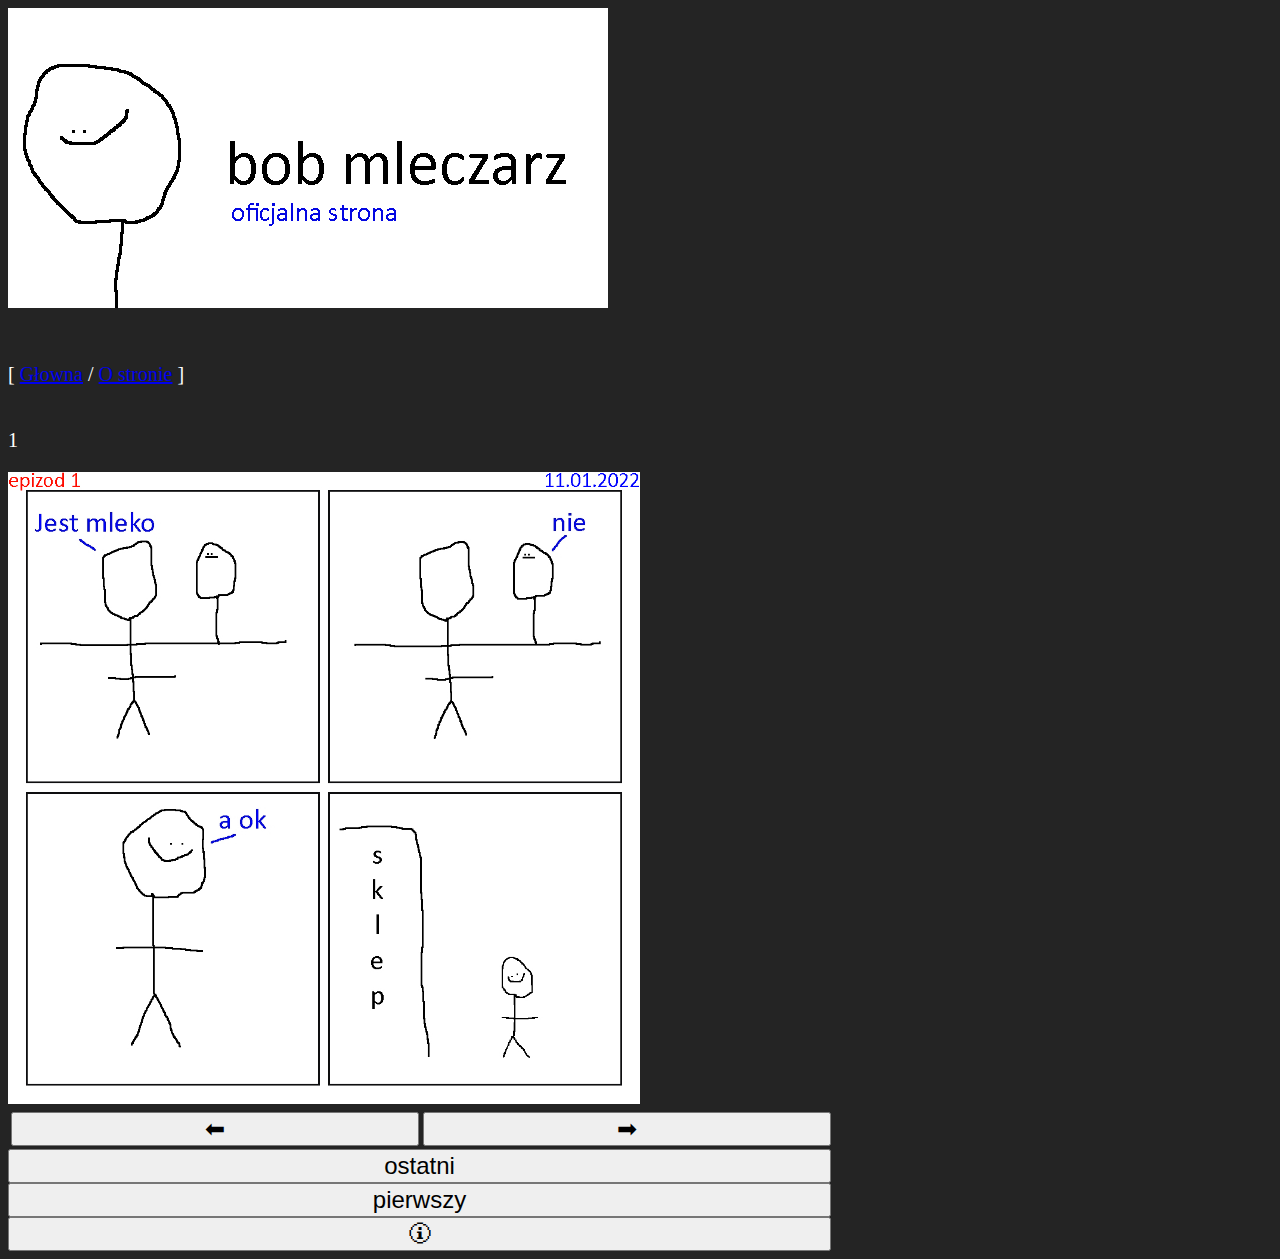
==== index.html @ e63894e4 "fixed buttons, layout, added about page" ====
<!DOCTYPE html>
<html lang="pl">
<head>
    <meta charset="UTF-8">
    <meta name="viewport" content="width=device-width, initial-scale=1.0">
    <title>Bob mleczarz</title>
    <link rel="icon" href="./icon.ico">
    <link rel="stylesheet" href="./kolorki.css">
</head>
<body>
    <img src="./baner.png" id="baner" class="baner">
    <br>
    <a>[</a>
    <a href="./index.html">Głowna</a>
    <a>/</a>
    <a href="./about.html">O stronie</a>
    <a>]</a>
    <br>
    <br>
    <p id="numerObrazu" class="center">1</p>
    <img src="./obrazki/epizod1.jpg" id="obraz" class="reader">
    <table>  
        <tr>
            <td><input type="button" onclick="poprzedniObraz()" value="⬅" class="navbuttons"></td>
            <td><input type="button" onclick="nastepnyObraz()" value="➡" class="navbuttons"></td>
        </tr>
    </table>
    <input type="button" onclick="ostatniObraz()" value="ostatni" class="mainbuttons">
    <input type="button" onclick="pierwszyObraz()" value="pierwszy" class="mainbuttons">
    <input type="button" onclick="instrukcja()" value="🛈" class="mainbuttons">
</body>
</html>
<script src="mleko.js"></script>
---- kolorki.css ----
body {
    font-size: 125%;
    background-color: rgb(36, 36, 36);
    color: white;
}

.baner {
    background-color: rgb(110, 110, 110);
    margin:auto;
    margin-bottom: 50px;
}

.button {
    background-color: rgb(70, 70, 70); 
    color: white; 
    border: 2px solid white;
    padding: 4px 8px;
    text-align: center;
    text-decoration: none;
    font-size: 16px;
    margin: 5px;
    cursor: pointer;
    border-radius: 5px;
    transition-duration: 0.4s;
    font-family: monospace;
}

.button:focus{background-color:rgb(35, 24, 131);}

.button:hover {
    background-color: white;
    color: black;
}

.reader {
    margin-left: auto;
    margin-right: auto;
    max-width: 50%;
    text-align: center;
  }

.mainbuttons {
    display: block;
    width: 823px;
    font-size: larger;
}

.navbuttons {
    display: block;
    width: 408px;
    font-size: larger;
}
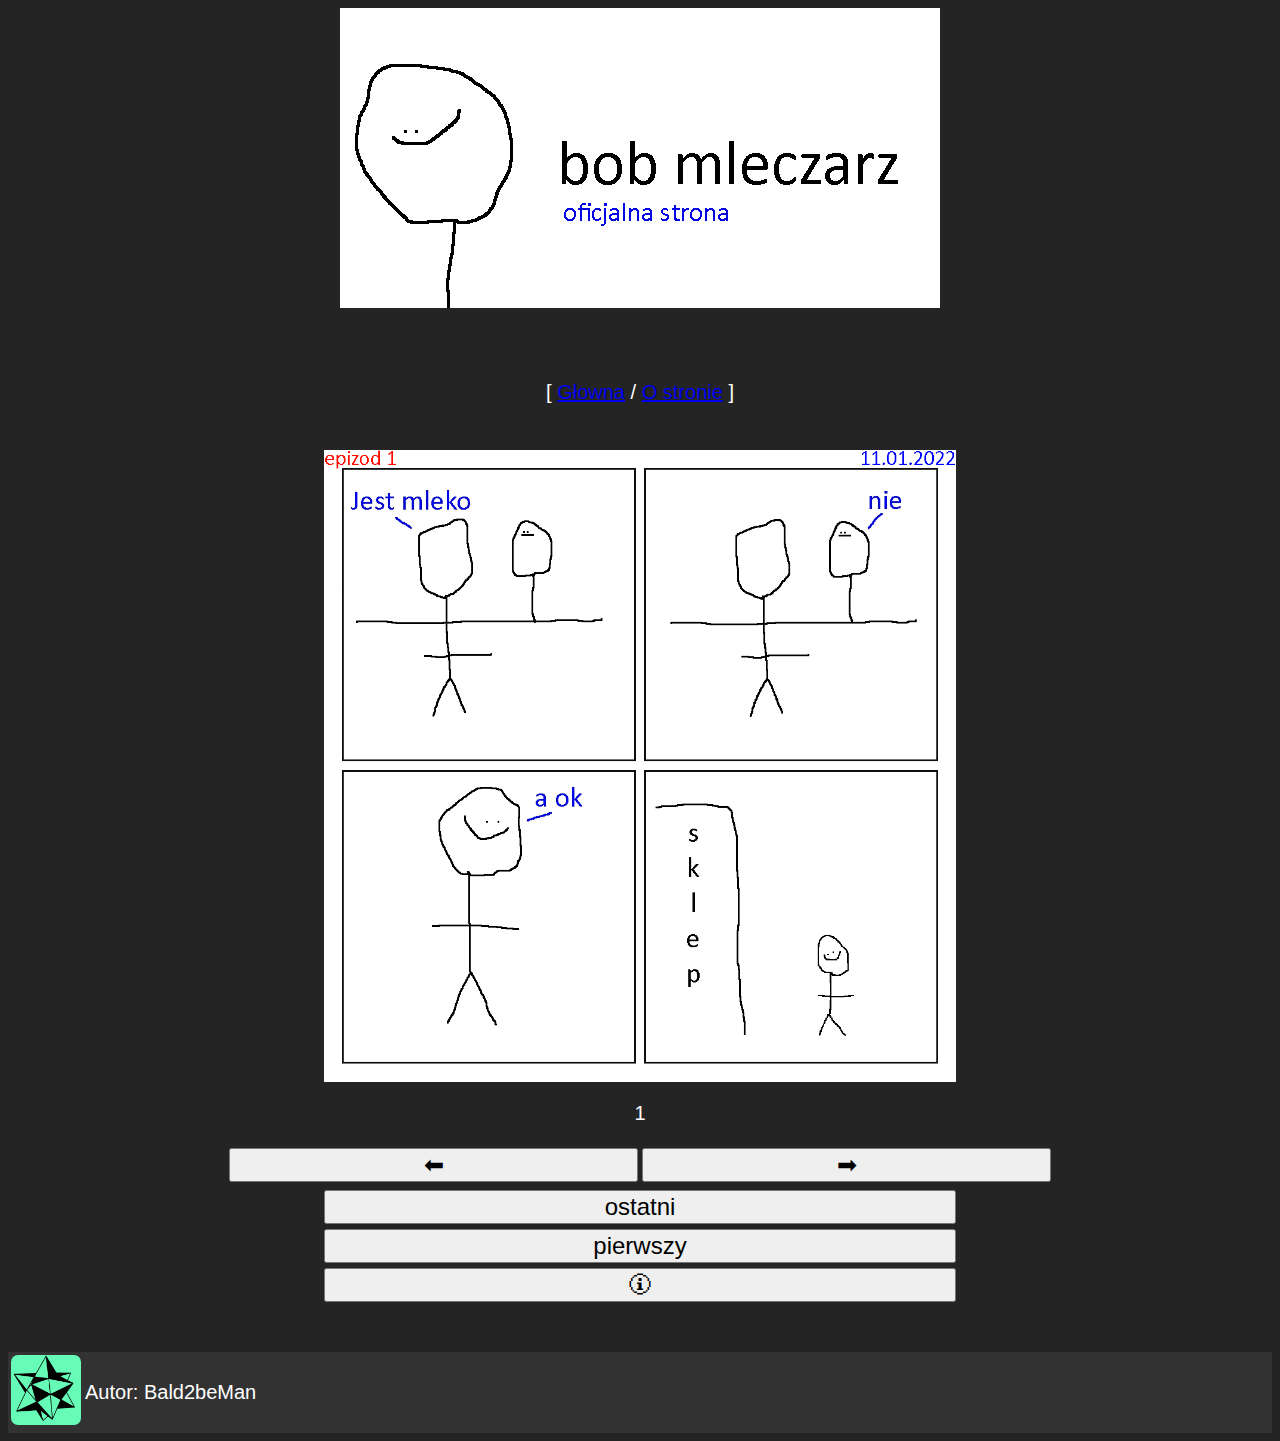
==== commit 894d4ccd: "improved about, centered, better css" ====
--- a/index.html
+++ b/index.html
@@ -10,16 +10,18 @@
 <body>
     <img src="./baner.png" id="baner" class="baner">
     <br>
-    <a>[</a>
-    <a href="./index.html">Głowna</a>
-    <a>/</a>
-    <a href="./about.html">O stronie</a>
+    <div class="reader">
+        <a>[</a>
+        <a href="./index.html">Głowna</a>
+        <a>/</a>
+        <a href="./about.html">O stronie</a>
     <a>]</a>
+    </div>
     <br>
     <br>
-    <p id="numerObrazu" class="center">1</p>
     <img src="./obrazki/epizod1.jpg" id="obraz" class="reader">
-    <table>  
+    <p id="numerObrazu" class="reader">1</p>
+    <table class="navtable">  
         <tr>
             <td><input type="button" onclick="poprzedniObraz()" value="⬅" class="navbuttons"></td>
             <td><input type="button" onclick="nastepnyObraz()" value="➡" class="navbuttons"></td>
@@ -28,6 +30,18 @@
     <input type="button" onclick="ostatniObraz()" value="ostatni" class="mainbuttons">
     <input type="button" onclick="pierwszyObraz()" value="pierwszy" class="mainbuttons">
     <input type="button" onclick="instrukcja()" value="🛈" class="mainbuttons">
-</body>
-</html>
-<script src="mleko.js"></script>
+    <div class="footer">
+        <table>
+            <tr>
+                <td>
+                    <a href="https://www.youtube.com/channel/UCOIcSBqEA_W5edOpt97lVEA" target="_blank" rel="noopener noreferrer"><img title="Kliknij" style="border-radius: 10%;" src="./logo.jpg" height="70" width="70"></a>
+                </td>
+                <td>
+                    <p>Autor: Bald2beMan</p>
+                </td>
+            </tr>
+        </table>
+    </div>
+    </body>
+    </html>
+    <script src="mleko.js"></script>
--- a/kolorki.css
+++ b/kolorki.css
@@ -2,15 +2,18 @@
     font-size: 125%;
     background-color: rgb(36, 36, 36);
     color: white;
+    font-family: Arial, Helvetica, sans-serif;
 }
 
 .baner {
-    background-color: rgb(110, 110, 110);
+    background-color: rgb(50, 50, 50);
     margin:auto;
+    display: block;
     margin-bottom: 50px;
 }
 
 .button {
+    display: flex;
     background-color: rgb(70, 70, 70); 
     color: white; 
     border: 2px solid white;
@@ -23,6 +26,8 @@
     border-radius: 5px;
     transition-duration: 0.4s;
     font-family: monospace;
+    justify-content: center;
+    align-items: center;
 }
 
 .button:focus{background-color:rgb(35, 24, 131);}
@@ -37,16 +42,32 @@
     margin-right: auto;
     max-width: 50%;
     text-align: center;
+    display: block;
   }
 
+.navtable {
+    margin-left: auto;
+    margin-right: auto;
+}
+    
 .mainbuttons {
     display: block;
+    margin-left: auto;
+    margin-right: auto;
     width: 823px;
+    max-width: 50%;
     font-size: larger;
+    margin-bottom: 5px;
+}
+.navbuttons {
+    display: block;
+    width: 409px;
+    font-size: larger;
+    margin-bottom: 5px;
 }
 
-.navbuttons {
+.footer {
+    margin-top: 50px;
     display: block;
-    width: 408px;
-    font-size: larger;
+    background-color: rgb(50, 50, 50);
 }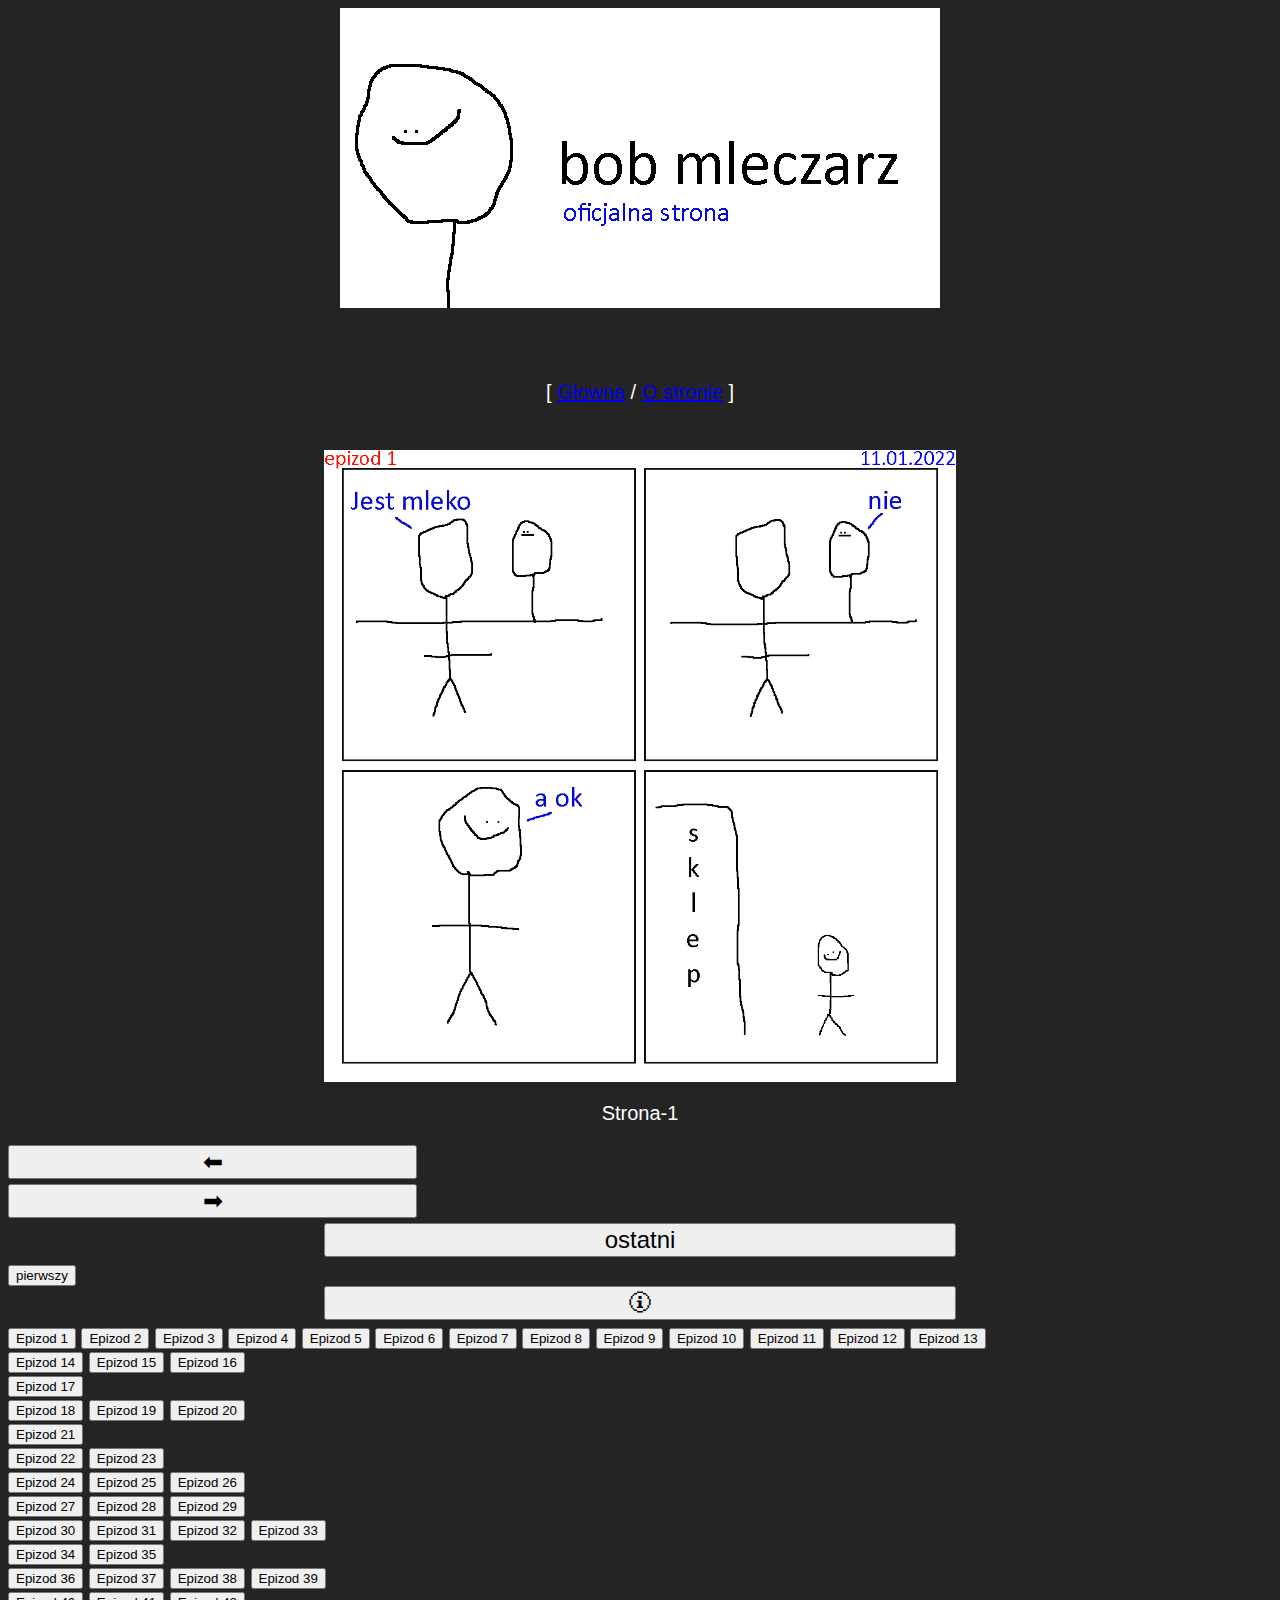
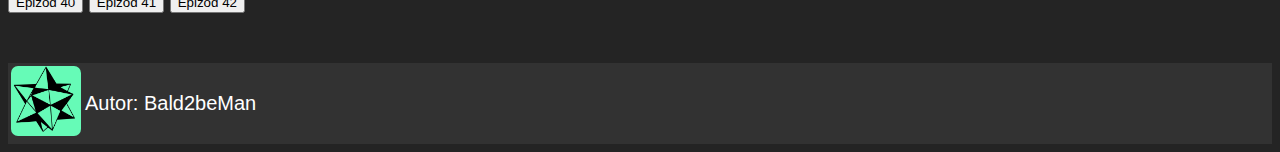
==== commit 936f6243: "Index - interfejs" ====
--- a/index.html
+++ b/index.html
@@ -11,25 +11,89 @@
     <img src="./baner.png" id="baner" class="baner">
     <br>
     <div class="reader">
-        <a>[</a>
+        <span>[</span>
         <a href="./index.html">Głowna</a>
-        <a>/</a>
+        <span>/</span>
         <a href="./about.html">O stronie</a>
-    <a>]</a>
+    <span>]</span>
     </div>
     <br>
     <br>
-    <img src="./obrazki/epizod1.jpg" id="obraz" class="reader">
-    <p id="numerObrazu" class="reader">1</p>
-    <table class="navtable">  
-        <tr>
-            <td><input type="button" onclick="poprzedniObraz()" value="⬅" class="navbuttons"></td>
-            <td><input type="button" onclick="nastepnyObraz()" value="➡" class="navbuttons"></td>
-        </tr>
-    </table>
-    <input type="button" onclick="ostatniObraz()" value="ostatni" class="mainbuttons">
-    <input type="button" onclick="pierwszyObraz()" value="pierwszy" class="mainbuttons">
-    <input type="button" onclick="instrukcja()" value="🛈" class="mainbuttons">
+    <main>
+        <img src="./obrazki/epizod1.jpg" id="obraz" class="reader" alt="Strona komiksu">
+        <nav>
+            <section class="okienko">
+                <p id="licznik" class="reader">Strona-1</p>
+                <div class="przyciski">
+                <input type="button" onclick="poprzedniObraz()" value="⬅" id="lewo" class="navbuttons" alt="Zmien na następny obraz">
+                <input type="button" onclick="nastepnyObraz()" value="➡" id="prawo" class="navbuttons przyciski" alt="Zmien na poprzedni obraz">
+                </div>
+                <input type="button" onclick="ostatniObraz()" value="ostatni" class="mainbuttons" alt="Ustaw ostatni obraz">
+                <input type="button" onclick="pierwszyObraz()" value="pierwszy" class="mainbuttonsi" alt="Ustaw pierwszy obraz">
+                <input type="button" onclick="instrukcja()" value="🛈" class="mainbuttons" alt="Instrukcja czytania boba">
+            </section>
+            <section class="plansza">
+                <input type="button" onclick="epizod(1)" value="Epizod 1" alt="Epizod 1">
+                <input type="button" onclick="epizod(2)" value="Epizod 2" alt="Epizod 2">
+                <input type="button" onclick="epizod(3)" value="Epizod 3" alt="Epizod 3">
+                <input type="button" onclick="epizod(4)" value="Epizod 4" alt="Epizod 4">
+                <input type="button" onclick="epizod(5)" value="Epizod 5" alt="Epizod 5">
+                <input type="button" onclick="epizod(6)" value="Epizod 6" alt="Epizod 6">
+                <input type="button" onclick="epizod(7)" value="Epizod 7" alt="Epizod 7">
+                <input type="button" onclick="epizod(8)" value="Epizod 8" alt="Epizod 8">
+                <input type="button" onclick="epizod(9)" value="Epizod 9" alt="Epizod 9">
+                <input type="button" onclick="epizod(10)" value="Epizod 10" alt="Epizod 10">
+                <input type="button" onclick="epizod(11)" value="Epizod 11" alt="Epizod 11">
+                <input type="button" onclick="epizod(12)" value="Epizod 12" alt="Epizod 12">
+                <input type="button" onclick="epizod(13)" value="Epizod 13" alt="Epizod 13">
+                <div class="razem">
+                    <input type="button" onclick="epizod(14)" value="Epizod 14" alt="Epizod 14">
+                    <input type="button" onclick="epizod(15)" value="Epizod 15" alt="Epizod 15">
+                    <input type="button" onclick="epizod(16)" value="Epizod 16" alt="Epizod 16">
+                </div>
+                <input type="button" onclick="epizod(17)" value="Epizod 17" alt="Epizod 17">
+                <div class="razem">
+                    <input type="button" onclick="epizod(18)" value="Epizod 18" alt="Epizod 18">
+                    <input type="button" onclick="epizod(19)" value="Epizod 19" alt="Epizod 19">
+                    <input type="button" onclick="epizod(20)" value="Epizod 20" alt="Epizod 20">
+                </div>
+                <input type="button" onclick="epizod(21)" value="Epizod 21" alt="Epizod 21">
+                <div class="razem">
+                    <input type="button" onclick="epizod(22)" value="Epizod 22" alt="Epizod 22">
+                    <input type="button" onclick="epizod(23)" value="Epizod 23" alt="Epizod 23">
+                </div>
+                <input type="button" onclick="epizod(24)" value="Epizod 24" alt="Epizod 24">
+                <input type="button" onclick="epizod(25)" value="Epizod 25" alt="Epizod 25">
+                <input type="button" onclick="epizod(26)" value="Epizod 26" alt="Epizod 26">
+                <div class="razem">
+                    <input type="button" onclick="epizod(27)" value="Epizod 27" alt="Epizod 27">
+                    <input type="button" onclick="epizod(28)" value="Epizod 28" alt="Epizod 28">
+                    <input type="button" onclick="epizod(29)" value="Epizod 29" alt="Epizod 29">
+                </div>
+                <div class="razem">
+                    <input type="button" onclick="epizod(30)" value="Epizod 30" alt="Epizod 30">
+                    <input type="button" onclick="epizod(31)" value="Epizod 31" alt="Epizod 31">
+                    <input type="button" onclick="epizod(32)" value="Epizod 32" alt="Epizod 32">
+                    <input type="button" onclick="epizod(33)" value="Epizod 33" alt="Epizod 33">
+                </div>
+                <div class="razem">
+                    <input type="button" onclick="epizod(34)" value="Epizod 34" alt="Epizod 34">
+                    <input type="button" onclick="epizod(35)" value="Epizod 35" alt="Epizod 35">
+                </div>
+                <div class="razem">
+                    <input type="button" onclick="epizod(36)" value="Epizod 36" alt="Epizod 36">
+                    <input type="button" onclick="epizod(37)" value="Epizod 37" alt="Epizod 37">
+                    <input type="button" onclick="epizod(38)" value="Epizod 38" alt="Epizod 38">
+                    <input type="button" onclick="epizod(39)" value="Epizod 39" alt="Epizod 39">
+                </div>
+                <div class="razem">
+                    <input type="button" onclick="epizod(40)" value="Epizod 40" alt="Epizod 40">
+                    <input type="button" onclick="epizod(41)" value="Epizod 41" alt="Epizod 41">
+                    <input type="button" onclick="epizod(42)" value="Epizod 42" alt="Epizod 42">
+                </div>
+            </section>
+        </nav>
+    </main>
     <div class="footer">
         <table>
             <tr>
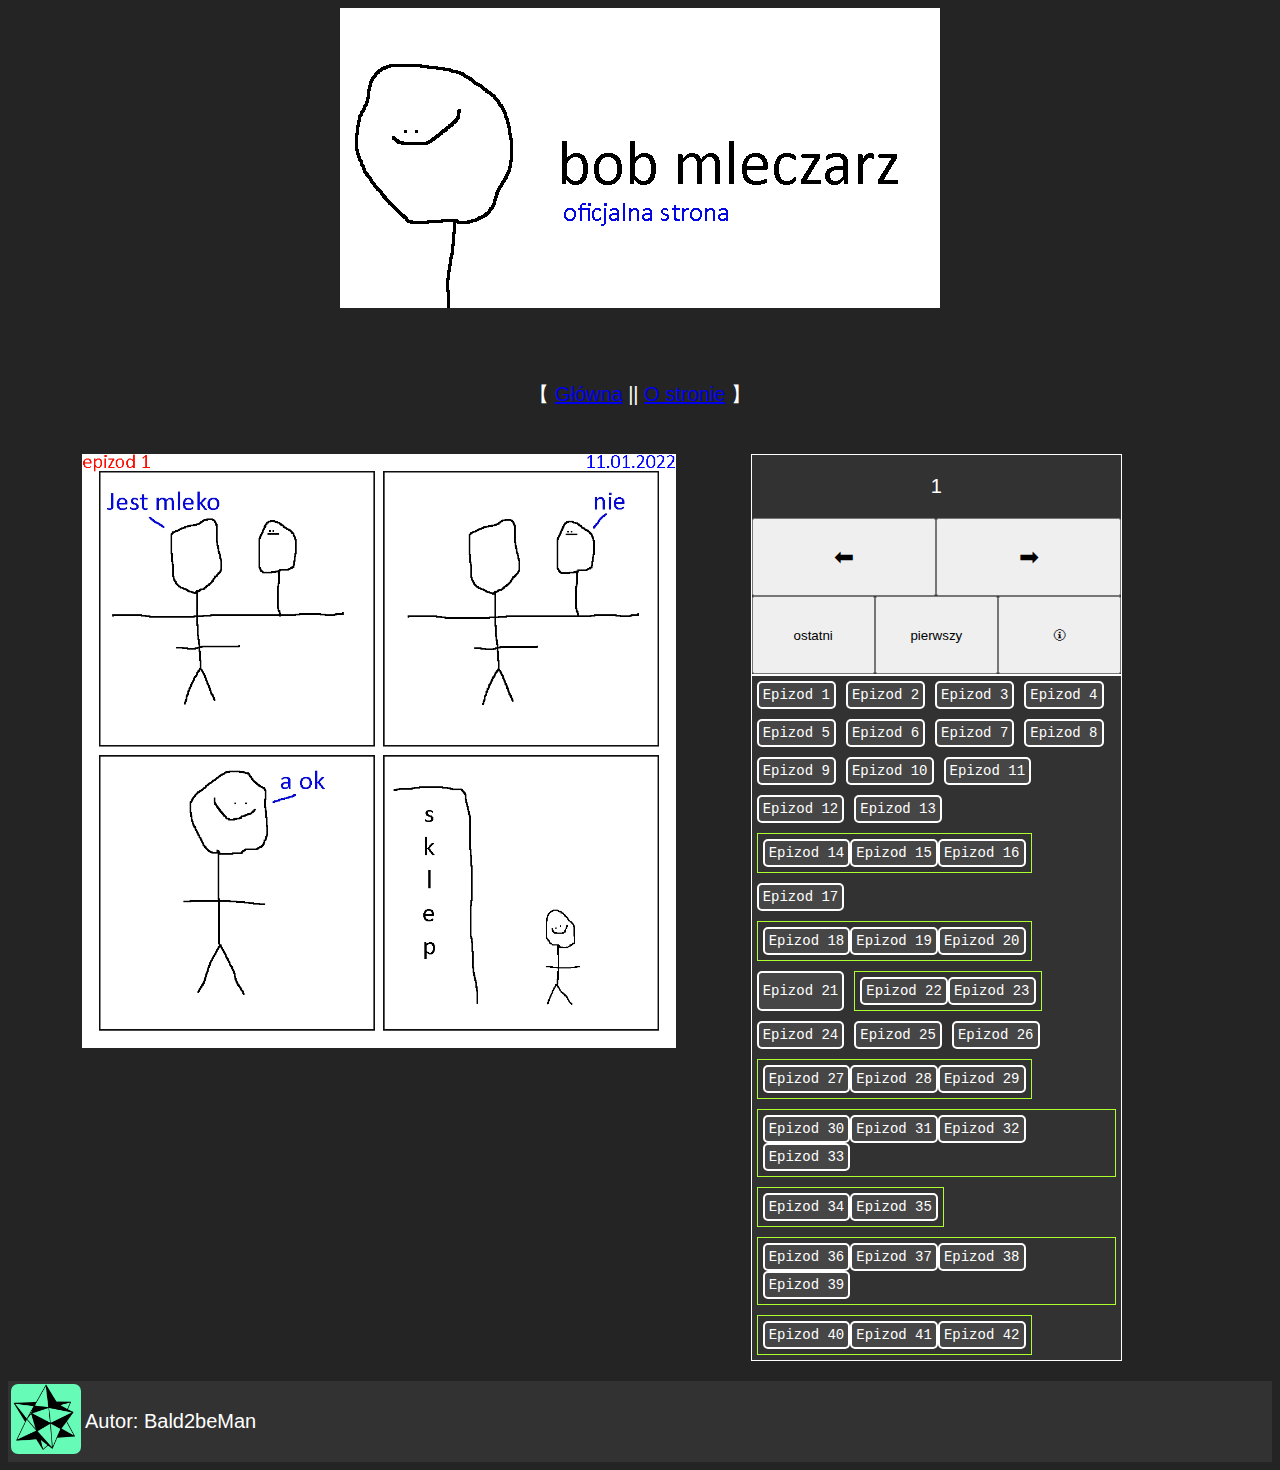
==== commit 32136f17: "colors, fixed buttons" ====
--- a/index.html
+++ b/index.html
@@ -8,14 +8,14 @@
     <link rel="stylesheet" href="./kolorki.css">
 </head>
 <body>
-    <img src="./baner.png" id="baner" class="baner">
+    <img src="./baner.png" class="baner">
     <br>
     <div class="reader">
-        <span>[</span>
-        <a href="./index.html">Głowna</a>
-        <span>/</span>
+        <span>【</span>
+        <a href="./index.html">Główna</a>
+        <span>||</span>
         <a href="./about.html">O stronie</a>
-    <span>]</span>
+    <span>】</span>
     </div>
     <br>
     <br>
@@ -23,73 +23,73 @@
         <img src="./obrazki/epizod1.jpg" id="obraz" class="reader" alt="Strona komiksu">
         <nav>
             <section class="okienko">
-                <p id="licznik" class="reader">Strona-1</p>
+                <p id="licznik" class="reader">1</p>
                 <div class="przyciski">
-                <input type="button" onclick="poprzedniObraz()" value="⬅" id="lewo" class="navbuttons" alt="Zmien na następny obraz">
-                <input type="button" onclick="nastepnyObraz()" value="➡" id="prawo" class="navbuttons przyciski" alt="Zmien na poprzedni obraz">
+                    <input type="button" onclick="poprzedniObraz()" value="⬅" id="lewo" class="navbuttons" alt="Zmien na następny obraz">
+                    <input type="button" onclick="nastepnyObraz()" value="➡" id="prawo" class="navbuttons" alt="Zmien na poprzedni obraz">
                 </div>
                 <input type="button" onclick="ostatniObraz()" value="ostatni" class="mainbuttons" alt="Ustaw ostatni obraz">
-                <input type="button" onclick="pierwszyObraz()" value="pierwszy" class="mainbuttonsi" alt="Ustaw pierwszy obraz">
+                <input type="button" onclick="pierwszyObraz()" value="pierwszy" class="mainbuttons" alt="Ustaw pierwszy obraz">
                 <input type="button" onclick="instrukcja()" value="🛈" class="mainbuttons" alt="Instrukcja czytania boba">
             </section>
             <section class="plansza">
-                <input type="button" onclick="epizod(1)" value="Epizod 1" alt="Epizod 1">
-                <input type="button" onclick="epizod(2)" value="Epizod 2" alt="Epizod 2">
-                <input type="button" onclick="epizod(3)" value="Epizod 3" alt="Epizod 3">
-                <input type="button" onclick="epizod(4)" value="Epizod 4" alt="Epizod 4">
-                <input type="button" onclick="epizod(5)" value="Epizod 5" alt="Epizod 5">
-                <input type="button" onclick="epizod(6)" value="Epizod 6" alt="Epizod 6">
-                <input type="button" onclick="epizod(7)" value="Epizod 7" alt="Epizod 7">
-                <input type="button" onclick="epizod(8)" value="Epizod 8" alt="Epizod 8">
-                <input type="button" onclick="epizod(9)" value="Epizod 9" alt="Epizod 9">
-                <input type="button" onclick="epizod(10)" value="Epizod 10" alt="Epizod 10">
-                <input type="button" onclick="epizod(11)" value="Epizod 11" alt="Epizod 11">
-                <input type="button" onclick="epizod(12)" value="Epizod 12" alt="Epizod 12">
-                <input type="button" onclick="epizod(13)" value="Epizod 13" alt="Epizod 13">
+                <input type="button" onclick="epizod(1)" value="Epizod 1" alt="Epizod 1" class="button">
+                <input type="button" onclick="epizod(2)" value="Epizod 2" alt="Epizod 2" class="button">
+                <input type="button" onclick="epizod(3)" value="Epizod 3" alt="Epizod 3" class="button">
+                <input type="button" onclick="epizod(4)" value="Epizod 4" alt="Epizod 4" class="button">
+                <input type="button" onclick="epizod(5)" value="Epizod 5" alt="Epizod 5" class="button">
+                <input type="button" onclick="epizod(6)" value="Epizod 6" alt="Epizod 6" class="button">
+                <input type="button" onclick="epizod(7)" value="Epizod 7" alt="Epizod 7" class="button">
+                <input type="button" onclick="epizod(8)" value="Epizod 8" alt="Epizod 8" class="button">
+                <input type="button" onclick="epizod(9)" value="Epizod 9" alt="Epizod 9" class="button">
+                <input type="button" onclick="epizod(10)" value="Epizod 10" alt="Epizod 10" class="button">
+                <input type="button" onclick="epizod(11)" value="Epizod 11" alt="Epizod 11" class="button">
+                <input type="button" onclick="epizod(12)" value="Epizod 12" alt="Epizod 12" class="button">
+                <input type="button" onclick="epizod(13)" value="Epizod 13" alt="Epizod 13" class="button">
                 <div class="razem">
-                    <input type="button" onclick="epizod(14)" value="Epizod 14" alt="Epizod 14">
-                    <input type="button" onclick="epizod(15)" value="Epizod 15" alt="Epizod 15">
-                    <input type="button" onclick="epizod(16)" value="Epizod 16" alt="Epizod 16">
+                    <input type="button" onclick="epizod(14)" value="Epizod 14" alt="Epizod 14" class="button">
+                    <input type="button" onclick="epizod(15)" value="Epizod 15" alt="Epizod 15" class="button">
+                    <input type="button" onclick="epizod(16)" value="Epizod 16" alt="Epizod 16" class="button">
                 </div>
-                <input type="button" onclick="epizod(17)" value="Epizod 17" alt="Epizod 17">
+                <input type="button" onclick="epizod(17)" value="Epizod 17" alt="Epizod 17" class="button">
                 <div class="razem">
-                    <input type="button" onclick="epizod(18)" value="Epizod 18" alt="Epizod 18">
-                    <input type="button" onclick="epizod(19)" value="Epizod 19" alt="Epizod 19">
-                    <input type="button" onclick="epizod(20)" value="Epizod 20" alt="Epizod 20">
+                    <input type="button" onclick="epizod(18)" value="Epizod 18" alt="Epizod 18" class="button">
+                    <input type="button" onclick="epizod(19)" value="Epizod 19" alt="Epizod 19" class="button">
+                    <input type="button" onclick="epizod(20)" value="Epizod 20" alt="Epizod 20" class="button">
                 </div>
-                <input type="button" onclick="epizod(21)" value="Epizod 21" alt="Epizod 21">
+                <input type="button" onclick="epizod(21)" value="Epizod 21" alt="Epizod 21" class="button">
                 <div class="razem">
-                    <input type="button" onclick="epizod(22)" value="Epizod 22" alt="Epizod 22">
-                    <input type="button" onclick="epizod(23)" value="Epizod 23" alt="Epizod 23">
+                    <input type="button" onclick="epizod(22)" value="Epizod 22" alt="Epizod 22" class="button">
+                    <input type="button" onclick="epizod(23)" value="Epizod 23" alt="Epizod 23" class="button">
                 </div>
-                <input type="button" onclick="epizod(24)" value="Epizod 24" alt="Epizod 24">
-                <input type="button" onclick="epizod(25)" value="Epizod 25" alt="Epizod 25">
-                <input type="button" onclick="epizod(26)" value="Epizod 26" alt="Epizod 26">
+                <input type="button" onclick="epizod(24)" value="Epizod 24" alt="Epizod 24" class="button">
+                <input type="button" onclick="epizod(25)" value="Epizod 25" alt="Epizod 25" class="button">
+                <input type="button" onclick="epizod(26)" value="Epizod 26" alt="Epizod 26" class="button">
                 <div class="razem">
-                    <input type="button" onclick="epizod(27)" value="Epizod 27" alt="Epizod 27">
-                    <input type="button" onclick="epizod(28)" value="Epizod 28" alt="Epizod 28">
-                    <input type="button" onclick="epizod(29)" value="Epizod 29" alt="Epizod 29">
+                    <input type="button" onclick="epizod(27)" value="Epizod 27" alt="Epizod 27" class="button">
+                    <input type="button" onclick="epizod(28)" value="Epizod 28" alt="Epizod 28" class="button">
+                    <input type="button" onclick="epizod(29)" value="Epizod 29" alt="Epizod 29" class="button">
                 </div>
                 <div class="razem">
-                    <input type="button" onclick="epizod(30)" value="Epizod 30" alt="Epizod 30">
-                    <input type="button" onclick="epizod(31)" value="Epizod 31" alt="Epizod 31">
-                    <input type="button" onclick="epizod(32)" value="Epizod 32" alt="Epizod 32">
-                    <input type="button" onclick="epizod(33)" value="Epizod 33" alt="Epizod 33">
+                    <input type="button" onclick="epizod(30)" value="Epizod 30" alt="Epizod 30" class="button">
+                    <input type="button" onclick="epizod(31)" value="Epizod 31" alt="Epizod 31" class="button">
+                    <input type="button" onclick="epizod(32)" value="Epizod 32" alt="Epizod 32" class="button">
+                    <input type="button" onclick="epizod(33)" value="Epizod 33" alt="Epizod 33" class="button">
                 </div>
                 <div class="razem">
-                    <input type="button" onclick="epizod(34)" value="Epizod 34" alt="Epizod 34">
-                    <input type="button" onclick="epizod(35)" value="Epizod 35" alt="Epizod 35">
+                    <input type="button" onclick="epizod(34)" value="Epizod 34" alt="Epizod 34" class="button">
+                    <input type="button" onclick="epizod(35)" value="Epizod 35" alt="Epizod 35" class="button">
                 </div>
                 <div class="razem">
-                    <input type="button" onclick="epizod(36)" value="Epizod 36" alt="Epizod 36">
-                    <input type="button" onclick="epizod(37)" value="Epizod 37" alt="Epizod 37">
-                    <input type="button" onclick="epizod(38)" value="Epizod 38" alt="Epizod 38">
-                    <input type="button" onclick="epizod(39)" value="Epizod 39" alt="Epizod 39">
+                    <input type="button" onclick="epizod(36)" value="Epizod 36" alt="Epizod 36" class="button">
+                    <input type="button" onclick="epizod(37)" value="Epizod 37" alt="Epizod 37" class="button">
+                    <input type="button" onclick="epizod(38)" value="Epizod 38" alt="Epizod 38" class="button">
+                    <input type="button" onclick="epizod(39)" value="Epizod 39" alt="Epizod 39" class="button">
                 </div>
                 <div class="razem">
-                    <input type="button" onclick="epizod(40)" value="Epizod 40" alt="Epizod 40">
-                    <input type="button" onclick="epizod(41)" value="Epizod 41" alt="Epizod 41">
-                    <input type="button" onclick="epizod(42)" value="Epizod 42" alt="Epizod 42">
+                    <input type="button" onclick="epizod(40)" value="Epizod 40" alt="Epizod 40" class="button">
+                    <input type="button" onclick="epizod(41)" value="Epizod 41" alt="Epizod 41" class="button">
+                    <input type="button" onclick="epizod(42)" value="Epizod 42" alt="Epizod 42" class="button">
                 </div>
             </section>
         </nav>
--- a/kolorki.css
+++ b/kolorki.css
@@ -13,18 +13,16 @@
 }
 
 .button {
-    display: flex;
-    background-color: rgb(70, 70, 70); 
-    color: white; 
+    background-color: rgb(70, 70, 70);
+    color: white;
     border: 2px solid white;
-    padding: 4px 8px;
+    padding: 4px 4px;
     text-align: center;
     text-decoration: none;
-    font-size: 16px;
-    margin: 5px;
+    font-size: 14px;
     cursor: pointer;
+    transition-duration: 0.4s;
     border-radius: 5px;
-    transition-duration: 0.4s;
     font-family: monospace;
     justify-content: center;
     align-items: center;
@@ -40,16 +38,12 @@
 .reader {
     margin-left: auto;
     margin-right: auto;
-    max-width: 50%;
+    max-width: 80%;
     text-align: center;
     display: block;
   }
 
-.navtable {
-    margin-left: auto;
-    margin-right: auto;
-}
-    
+/*
 .mainbuttons {
     display: block;
     margin-left: auto;
@@ -59,15 +53,92 @@
     font-size: larger;
     margin-bottom: 5px;
 }
+*/
 .navbuttons {
-    display: block;
-    width: 409px;
-    font-size: larger;
-    margin-bottom: 5px;
+    font-size: x-large;
 }
 
 .footer {
     margin-top: 50px;
     display: block;
     background-color: rgb(50, 50, 50);
-}+}
+main
+{
+    display: grid;
+    grid-template-columns: 2fr 1fr;
+    grid-template-rows: 1fr;
+    gap: 0px 0px;
+    margin-right: 150px;
+}
+nav{
+    grid-column: 2;
+}
+section.okienko
+{
+    height: 25%;
+    display: grid;
+    grid-template-columns: 1fr 1fr 1fr;
+    grid-template-rows: 0.4fr 1fr 1fr;
+    gap: 0px 0px;
+    grid-template-areas:
+      "licznik licznik licznik"
+      "przyciski przyciski przyciski"
+      "dol dol dol";
+    border: 1px white solid;
+    background-color: rgb(50, 50, 50);
+}
+section.plansza
+{
+    display: flex;
+    flex-wrap:wrap;
+    background-color: rgb(50, 50, 50);
+    border: 1px white solid;
+}
+section.plansza > *
+{
+    margin: 5px;
+}
+div.razem
+{
+    padding: 5px;
+    display: flex;
+    flex-wrap: wrap;
+    border: 1px greenyellow solid;
+}
+  #licznik
+  {
+    grid-area: licznik;
+  }
+  .przyciski
+  {
+    margin: 0;
+    padding: 0;
+    display: grid;
+    grid-template-columns: 1fr 1fr;
+    grid-template-rows: 1fr;
+    gap: 0px 0px;
+    grid-template-areas:
+      ". .";
+    grid-area: przyciski;
+  }
+
+  #lewo
+  {
+    grid-area: przyciski;
+    grid-column: 1;
+    grid-row: 1;
+    height: inherit;
+  }
+  #prawo
+  {
+    height: inherit;
+    grid-area: przyciski;
+    grid-row: 1;
+    grid-column: 2;
+
+  }
+  .dol
+  {
+    grid-row:3;
+  }
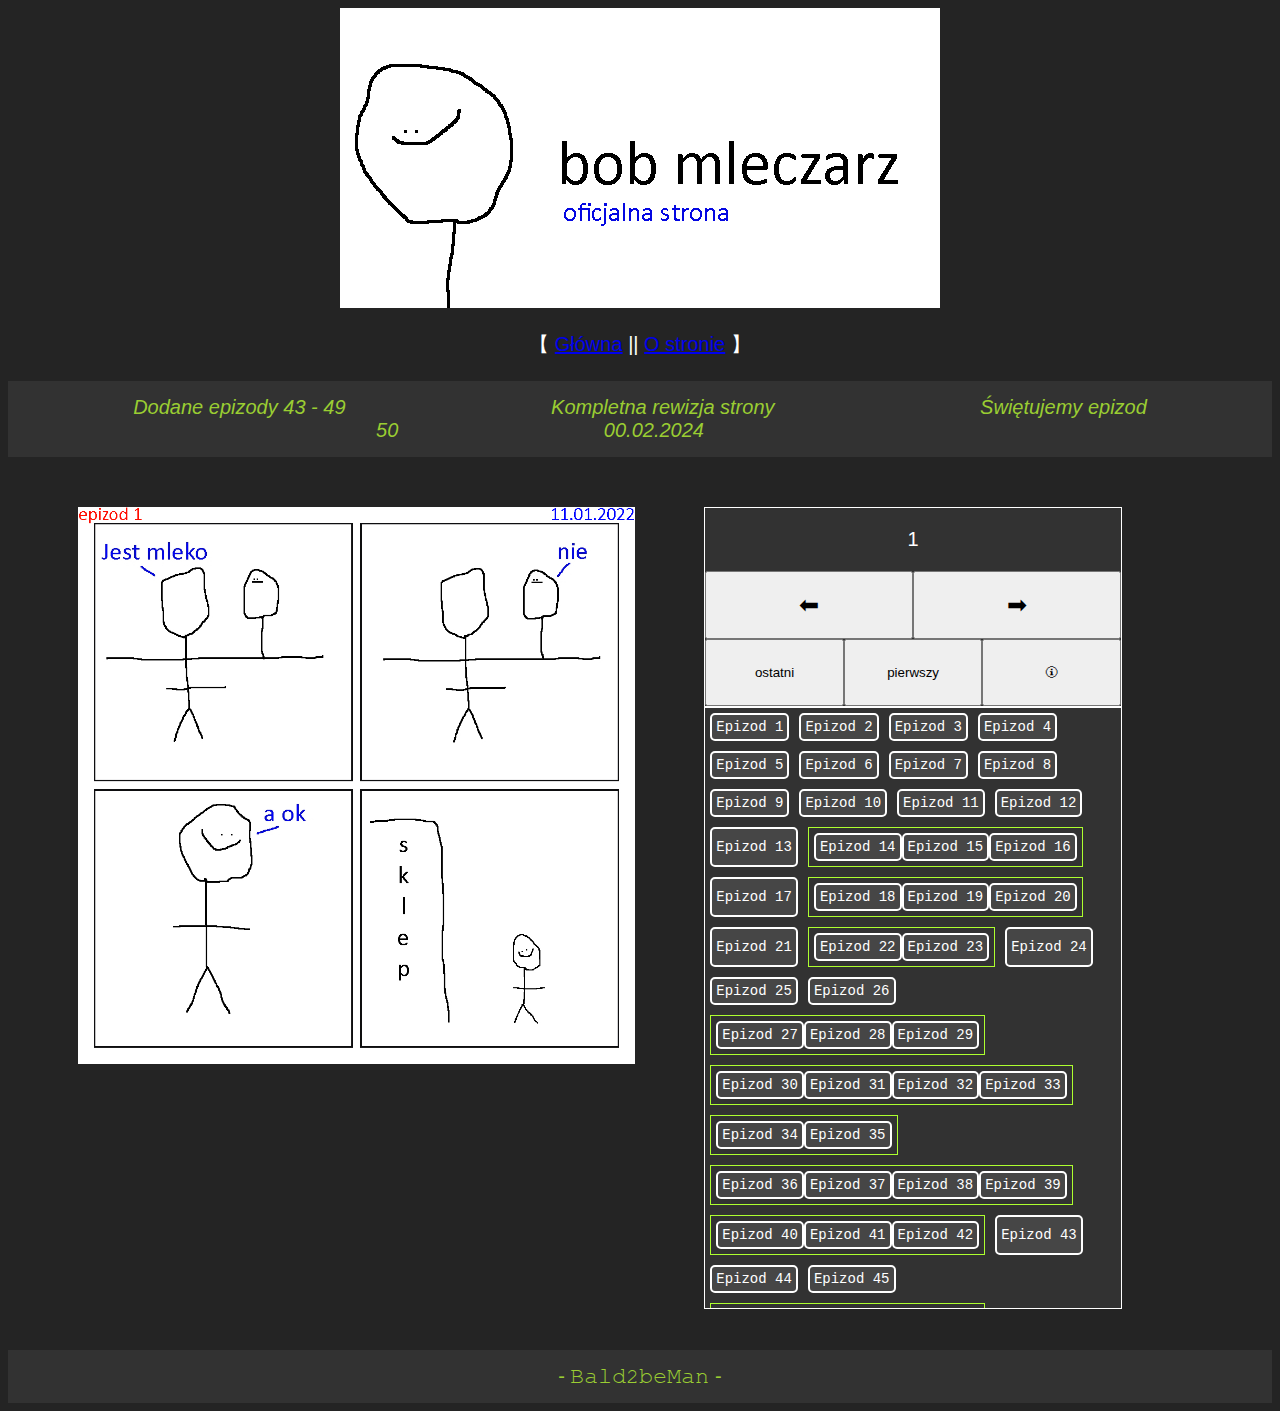
==== commit df8406f7: "new episodes, changelog, better footer" ====
--- a/index.html
+++ b/index.html
@@ -18,7 +18,14 @@
     <span>】</span>
     </div>
     <br>
-    <br>
+    <div class="changelog-container">
+        <div class="changelog">
+            <p>Dodane epizody 43 - 49</p>
+            <p>Kompletna rewizja strony</p>
+            <p>Świętujemy epizod 50</p>
+            <p>00.02.2024</p>
+        </div>
+    </div>
     <main>
         <img src="./obrazki/epizod1.jpg" id="obraz" class="reader" alt="Strona komiksu">
         <nav>
@@ -91,20 +98,19 @@
                     <input type="button" onclick="epizod(41)" value="Epizod 41" alt="Epizod 41" class="button">
                     <input type="button" onclick="epizod(42)" value="Epizod 42" alt="Epizod 42" class="button">
                 </div>
+                <input type="button" onclick="epizod(43)" value="Epizod 43" alt="Epizod 43" class="button">
+                <input type="button" onclick="epizod(44)" value="Epizod 44" alt="Epizod 44" class="button">
+                <input type="button" onclick="epizod(45)" value="Epizod 45" alt="Epizod 45" class="button">
+                <div class="razem">
+                    <input type="button" onclick="epizod(46)" value="Epizod 46" alt="Epizod 46" class="button">
+                    <input type="button" onclick="epizod(47)" value="Epizod 47" alt="Epizod 47" class="button">
+                    <input type="button" onclick="epizod(48)" value="Epizod 48" alt="Epizod 48" class="button">
+                </div>
             </section>
         </nav>
     </main>
     <div class="footer">
-        <table>
-            <tr>
-                <td>
-                    <a href="https://www.youtube.com/channel/UCOIcSBqEA_W5edOpt97lVEA" target="_blank" rel="noopener noreferrer"><img title="Kliknij" style="border-radius: 10%;" src="./logo.jpg" height="70" width="70"></a>
-                </td>
-                <td>
-                    <p>Autor: Bald2beMan</p>
-                </td>
-            </tr>
-        </table>
+        <a href="https://www.youtube.com/channel/UCOIcSBqEA_W5edOpt97lVEA" target="_blank" rel="noopener noreferrer">- 𝙱𝚊𝚕𝚍𝟸𝚋𝚎𝙼𝚊𝚗 -</a>
     </div>
     </body>
     </html>
--- a/kolorki.css
+++ b/kolorki.css
@@ -9,7 +9,6 @@
     background-color: rgb(50, 50, 50);
     margin:auto;
     display: block;
-    margin-bottom: 50px;
 }
 
 .button {
@@ -43,17 +42,31 @@
     display: block;
   }
 
-/*
-.mainbuttons {
-    display: block;
-    margin-left: auto;
-    margin-right: auto;
-    width: 823px;
-    max-width: 50%;
-    font-size: larger;
-    margin-bottom: 5px;
+.changelog-container {
+  overflow: hidden;
+  display: block;
+  background-color: rgb(50, 50, 50);
+  margin-bottom: 50px;
+  padding: 15px;
 }
-*/
+
+@keyframes slide {
+  0% { transform: translateX(100%); }
+  100% { transform: translateX(-100%); }
+}
+
+.changelog {
+  font-style: italic;
+  color: yellowgreen;
+  text-align: center;
+  animation: slide 30s linear infinite;
+}
+
+.changelog p {
+  display: inline;
+  padding-right: 200px;
+}
+
 .navbuttons {
     font-size: x-large;
 }
@@ -62,11 +75,17 @@
     margin-top: 50px;
     display: block;
     background-color: rgb(50, 50, 50);
+    padding: 15px;
+    text-align: center;
+  }
+  .footer a {
+    text-decoration: none;
+    color: yellowgreen;
 }
 main
 {
     display: grid;
-    grid-template-columns: 2fr 1fr;
+    grid-template-columns: 2fr 1.2fr;
     grid-template-rows: 1fr;
     gap: 0px 0px;
     margin-right: 150px;
@@ -94,6 +113,8 @@
     flex-wrap:wrap;
     background-color: rgb(50, 50, 50);
     border: 1px white solid;
+    overflow: auto;
+    max-height: 600px;
 }
 section.plansza > *
 {
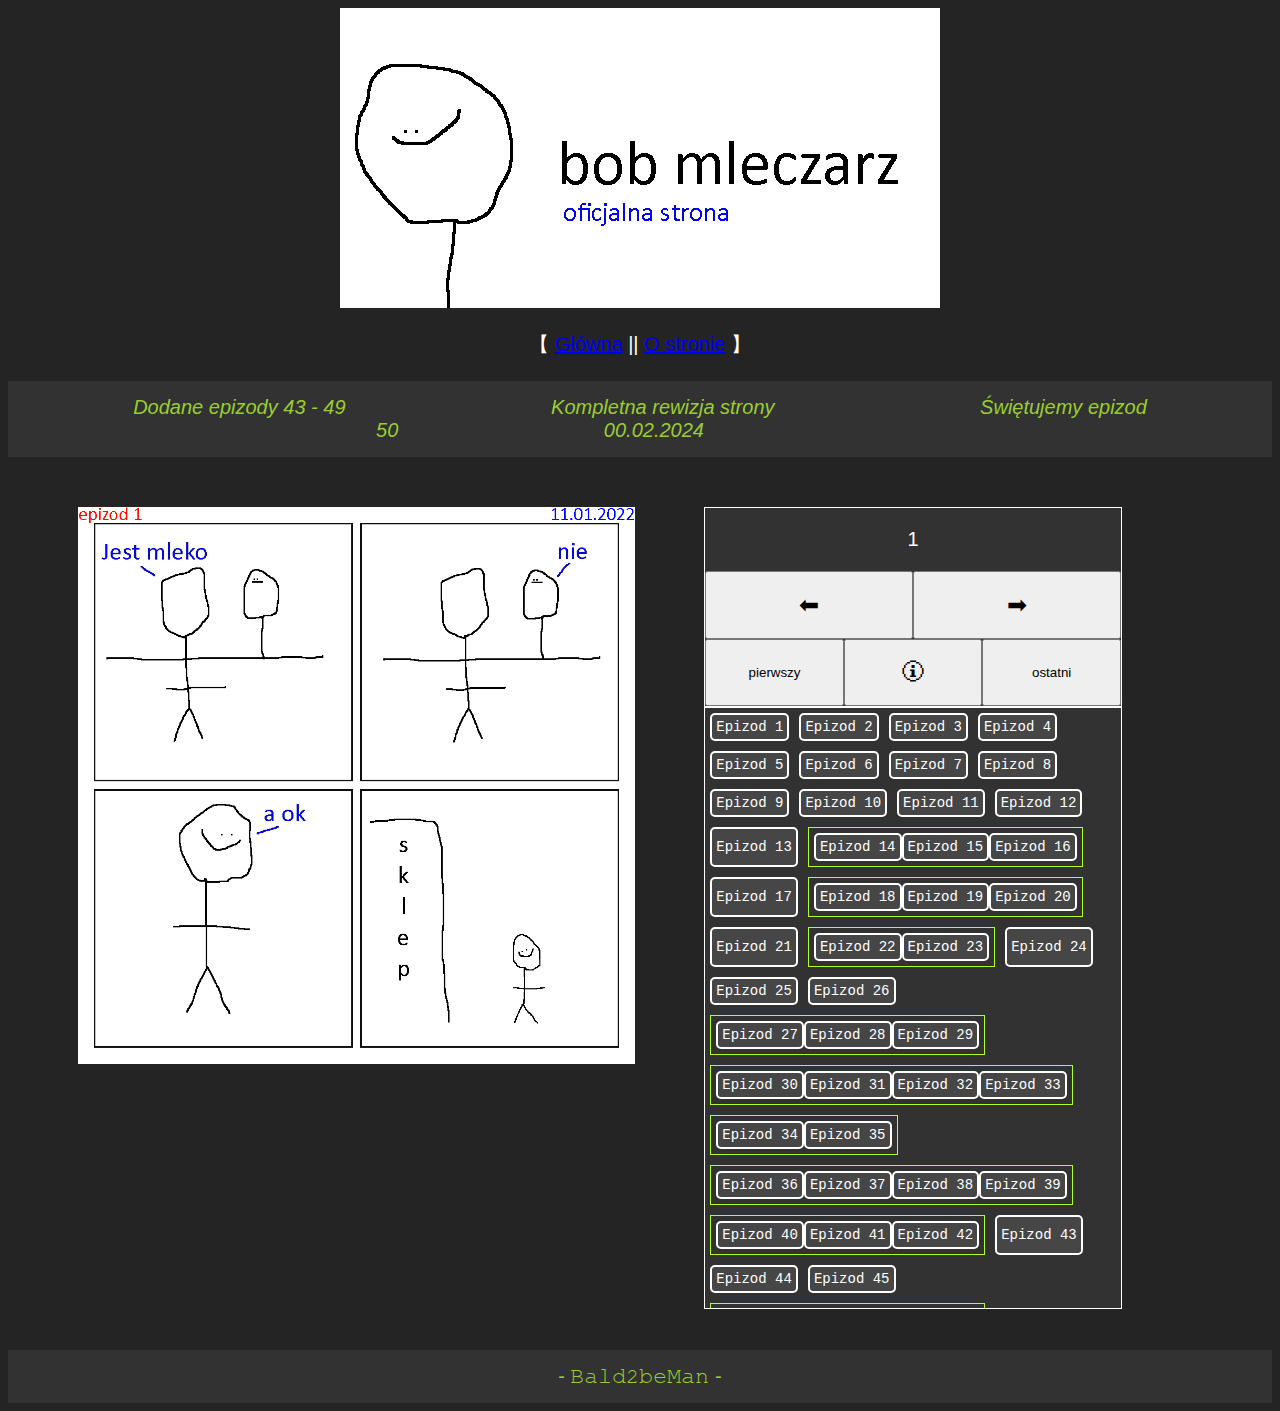
==== commit bbab5a1b: "quick fix buttons" ====
--- a/index.html
+++ b/index.html
@@ -35,9 +35,9 @@
                     <input type="button" onclick="poprzedniObraz()" value="⬅" id="lewo" class="navbuttons" alt="Zmien na następny obraz">
                     <input type="button" onclick="nastepnyObraz()" value="➡" id="prawo" class="navbuttons" alt="Zmien na poprzedni obraz">
                 </div>
+                <input type="button" onclick="pierwszyObraz()" value="pierwszy" class="mainbuttons" alt="Ustaw pierwszy obraz">
+                <input type="button" onclick="instrukcja()" value="🛈" class="navbuttons" alt="Instrukcja czytania boba">
                 <input type="button" onclick="ostatniObraz()" value="ostatni" class="mainbuttons" alt="Ustaw ostatni obraz">
-                <input type="button" onclick="pierwszyObraz()" value="pierwszy" class="mainbuttons" alt="Ustaw pierwszy obraz">
-                <input type="button" onclick="instrukcja()" value="🛈" class="mainbuttons" alt="Instrukcja czytania boba">
             </section>
             <section class="plansza">
                 <input type="button" onclick="epizod(1)" value="Epizod 1" alt="Epizod 1" class="button">
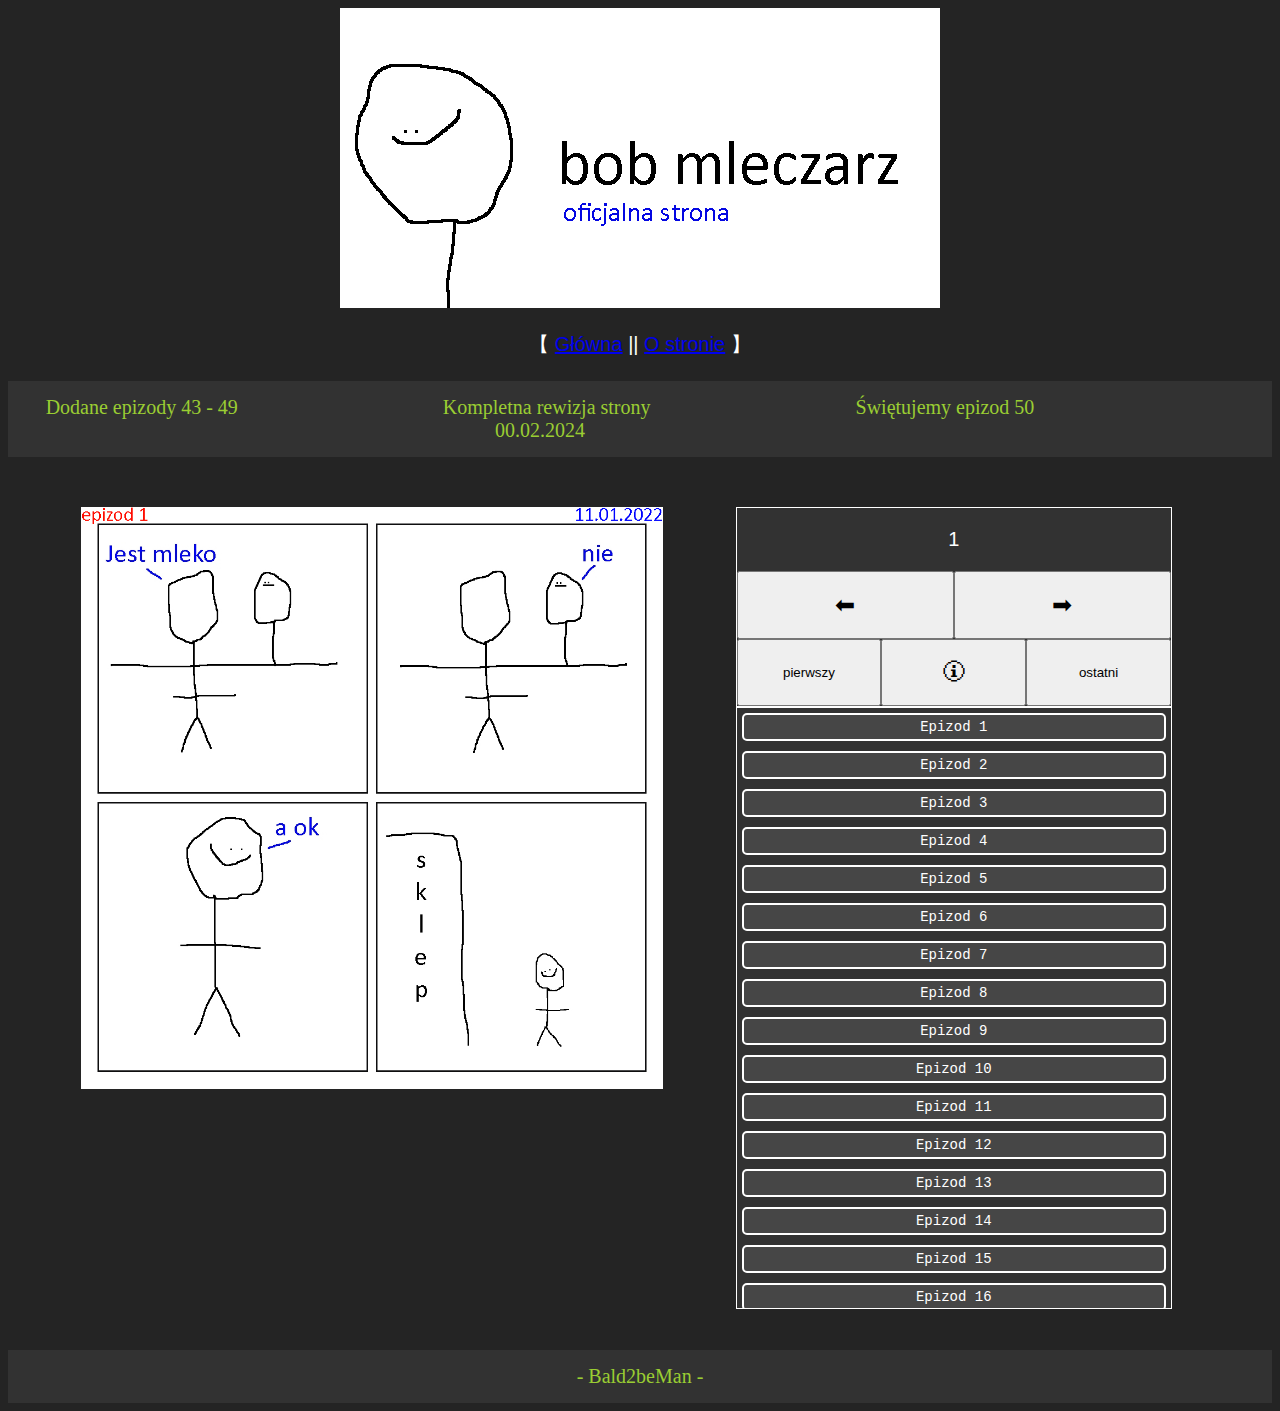
==== commit c3ecf4d0: "penis" ====
--- a/index.html
+++ b/index.html
@@ -15,7 +15,7 @@
         <a href="./index.html">Główna</a>
         <span>||</span>
         <a href="./about.html">O stronie</a>
-    <span>】</span>
+        <span>】</span>
     </div>
     <br>
     <div class="changelog-container">
@@ -53,64 +53,46 @@
                 <input type="button" onclick="epizod(11)" value="Epizod 11" alt="Epizod 11" class="button">
                 <input type="button" onclick="epizod(12)" value="Epizod 12" alt="Epizod 12" class="button">
                 <input type="button" onclick="epizod(13)" value="Epizod 13" alt="Epizod 13" class="button">
-                <div class="razem">
-                    <input type="button" onclick="epizod(14)" value="Epizod 14" alt="Epizod 14" class="button">
-                    <input type="button" onclick="epizod(15)" value="Epizod 15" alt="Epizod 15" class="button">
-                    <input type="button" onclick="epizod(16)" value="Epizod 16" alt="Epizod 16" class="button">
-                </div>
+                <input type="button" onclick="epizod(14)" value="Epizod 14" alt="Epizod 14" class="button">
+                <input type="button" onclick="epizod(15)" value="Epizod 15" alt="Epizod 15" class="button">
+                <input type="button" onclick="epizod(16)" value="Epizod 16" alt="Epizod 16" class="button">
                 <input type="button" onclick="epizod(17)" value="Epizod 17" alt="Epizod 17" class="button">
-                <div class="razem">
-                    <input type="button" onclick="epizod(18)" value="Epizod 18" alt="Epizod 18" class="button">
-                    <input type="button" onclick="epizod(19)" value="Epizod 19" alt="Epizod 19" class="button">
-                    <input type="button" onclick="epizod(20)" value="Epizod 20" alt="Epizod 20" class="button">
-                </div>
+                <input type="button" onclick="epizod(18)" value="Epizod 18" alt="Epizod 18" class="button">
+                <input type="button" onclick="epizod(19)" value="Epizod 19" alt="Epizod 19" class="button">
+                <input type="button" onclick="epizod(20)" value="Epizod 20" alt="Epizod 20" class="button">
                 <input type="button" onclick="epizod(21)" value="Epizod 21" alt="Epizod 21" class="button">
-                <div class="razem">
-                    <input type="button" onclick="epizod(22)" value="Epizod 22" alt="Epizod 22" class="button">
-                    <input type="button" onclick="epizod(23)" value="Epizod 23" alt="Epizod 23" class="button">
-                </div>
+                <input type="button" onclick="epizod(22)" value="Epizod 22" alt="Epizod 22" class="button">
+                <input type="button" onclick="epizod(23)" value="Epizod 23" alt="Epizod 23" class="button">
                 <input type="button" onclick="epizod(24)" value="Epizod 24" alt="Epizod 24" class="button">
                 <input type="button" onclick="epizod(25)" value="Epizod 25" alt="Epizod 25" class="button">
                 <input type="button" onclick="epizod(26)" value="Epizod 26" alt="Epizod 26" class="button">
-                <div class="razem">
-                    <input type="button" onclick="epizod(27)" value="Epizod 27" alt="Epizod 27" class="button">
-                    <input type="button" onclick="epizod(28)" value="Epizod 28" alt="Epizod 28" class="button">
-                    <input type="button" onclick="epizod(29)" value="Epizod 29" alt="Epizod 29" class="button">
-                </div>
-                <div class="razem">
-                    <input type="button" onclick="epizod(30)" value="Epizod 30" alt="Epizod 30" class="button">
-                    <input type="button" onclick="epizod(31)" value="Epizod 31" alt="Epizod 31" class="button">
-                    <input type="button" onclick="epizod(32)" value="Epizod 32" alt="Epizod 32" class="button">
-                    <input type="button" onclick="epizod(33)" value="Epizod 33" alt="Epizod 33" class="button">
-                </div>
-                <div class="razem">
-                    <input type="button" onclick="epizod(34)" value="Epizod 34" alt="Epizod 34" class="button">
-                    <input type="button" onclick="epizod(35)" value="Epizod 35" alt="Epizod 35" class="button">
-                </div>
-                <div class="razem">
-                    <input type="button" onclick="epizod(36)" value="Epizod 36" alt="Epizod 36" class="button">
-                    <input type="button" onclick="epizod(37)" value="Epizod 37" alt="Epizod 37" class="button">
-                    <input type="button" onclick="epizod(38)" value="Epizod 38" alt="Epizod 38" class="button">
-                    <input type="button" onclick="epizod(39)" value="Epizod 39" alt="Epizod 39" class="button">
-                </div>
-                <div class="razem">
-                    <input type="button" onclick="epizod(40)" value="Epizod 40" alt="Epizod 40" class="button">
-                    <input type="button" onclick="epizod(41)" value="Epizod 41" alt="Epizod 41" class="button">
-                    <input type="button" onclick="epizod(42)" value="Epizod 42" alt="Epizod 42" class="button">
-                </div>
+                <input type="button" onclick="epizod(27)" value="Epizod 27" alt="Epizod 27" class="button">
+                <input type="button" onclick="epizod(28)" value="Epizod 28" alt="Epizod 28" class="button">
+                <input type="button" onclick="epizod(29)" value="Epizod 29" alt="Epizod 29" class="button">
+                <input type="button" onclick="epizod(30)" value="Epizod 30" alt="Epizod 30" class="button">
+                <input type="button" onclick="epizod(31)" value="Epizod 31" alt="Epizod 31" class="button">
+                <input type="button" onclick="epizod(32)" value="Epizod 32" alt="Epizod 32" class="button">
+                <input type="button" onclick="epizod(33)" value="Epizod 33" alt="Epizod 33" class="button">
+                <input type="button" onclick="epizod(34)" value="Epizod 34" alt="Epizod 34" class="button">
+                <input type="button" onclick="epizod(35)" value="Epizod 35" alt="Epizod 35" class="button">
+                <input type="button" onclick="epizod(36)" value="Epizod 36" alt="Epizod 36" class="button">
+                <input type="button" onclick="epizod(37)" value="Epizod 37" alt="Epizod 37" class="button">
+                <input type="button" onclick="epizod(38)" value="Epizod 38" alt="Epizod 38" class="button">
+                <input type="button" onclick="epizod(39)" value="Epizod 39" alt="Epizod 39" class="button">
+                <input type="button" onclick="epizod(40)" value="Epizod 40" alt="Epizod 40" class="button">
+                <input type="button" onclick="epizod(41)" value="Epizod 41" alt="Epizod 41" class="button">
+                <input type="button" onclick="epizod(42)" value="Epizod 42" alt="Epizod 42" class="button">
                 <input type="button" onclick="epizod(43)" value="Epizod 43" alt="Epizod 43" class="button">
                 <input type="button" onclick="epizod(44)" value="Epizod 44" alt="Epizod 44" class="button">
                 <input type="button" onclick="epizod(45)" value="Epizod 45" alt="Epizod 45" class="button">
-                <div class="razem">
-                    <input type="button" onclick="epizod(46)" value="Epizod 46" alt="Epizod 46" class="button">
-                    <input type="button" onclick="epizod(47)" value="Epizod 47" alt="Epizod 47" class="button">
-                    <input type="button" onclick="epizod(48)" value="Epizod 48" alt="Epizod 48" class="button">
-                </div>
+                <input type="button" onclick="epizod(46)" value="Epizod 46" alt="Epizod 46" class="button">
+                <input type="button" onclick="epizod(47)" value="Epizod 47" alt="Epizod 47" class="button">
+                <input type="button" onclick="epizod(48)" value="Epizod 48" alt="Epizod 48" class="button">
             </section>
         </nav>
     </main>
     <div class="footer">
-        <a href="https://www.youtube.com/channel/UCOIcSBqEA_W5edOpt97lVEA" target="_blank" rel="noopener noreferrer">- 𝙱𝚊𝚕𝚍𝟸𝚋𝚎𝙼𝚊𝚗 -</a>
+        <a href="https://www.youtube.com/channel/UCOIcSBqEA_W5edOpt97lVEA" target="_blank" rel="noopener noreferrer">- Bald2beMan -</a>
     </div>
     </body>
     </html>
--- a/kolorki.css
+++ b/kolorki.css
@@ -56,10 +56,10 @@
 }
 
 .changelog {
-  font-style: italic;
   color: yellowgreen;
   text-align: center;
   animation: slide 30s linear infinite;
+  font-family: Cambria, Cochin, Georgia, Times, 'Times New Roman', serif;
 }
 
 .changelog p {
@@ -81,6 +81,7 @@
   .footer a {
     text-decoration: none;
     color: yellowgreen;
+    font-family: Cambria, Cochin, Georgia, Times, 'Times New Roman', serif;
 }
 main
 {
@@ -88,7 +89,7 @@
     grid-template-columns: 2fr 1.2fr;
     grid-template-rows: 1fr;
     gap: 0px 0px;
-    margin-right: 150px;
+    margin-right: 100px;
 }
 nav{
     grid-column: 2;
@@ -109,24 +110,25 @@
 }
 section.plansza
 {
-    display: flex;
-    flex-wrap:wrap;
-    background-color: rgb(50, 50, 50);
-    border: 1px white solid;
-    overflow: auto;
-    max-height: 600px;
+  display: flex;
+  flex-wrap:wrap;
+  background-color: rgb(50, 50, 50);
+  border: 1px white solid;
+  overflow: auto;
+  max-height: 600px;
 }
-section.plansza > *
+section.plansza > input
 {
     margin: 5px;
+    width: 100%;
+    height: 100%;
 }
-div.razem
+
+.razem
 {
-    padding: 5px;
-    display: flex;
-    flex-wrap: wrap;
-    border: 1px greenyellow solid;
+  border: 3px yellowgreen solid;
 }
+
   #licznik
   {
     grid-area: licznik;
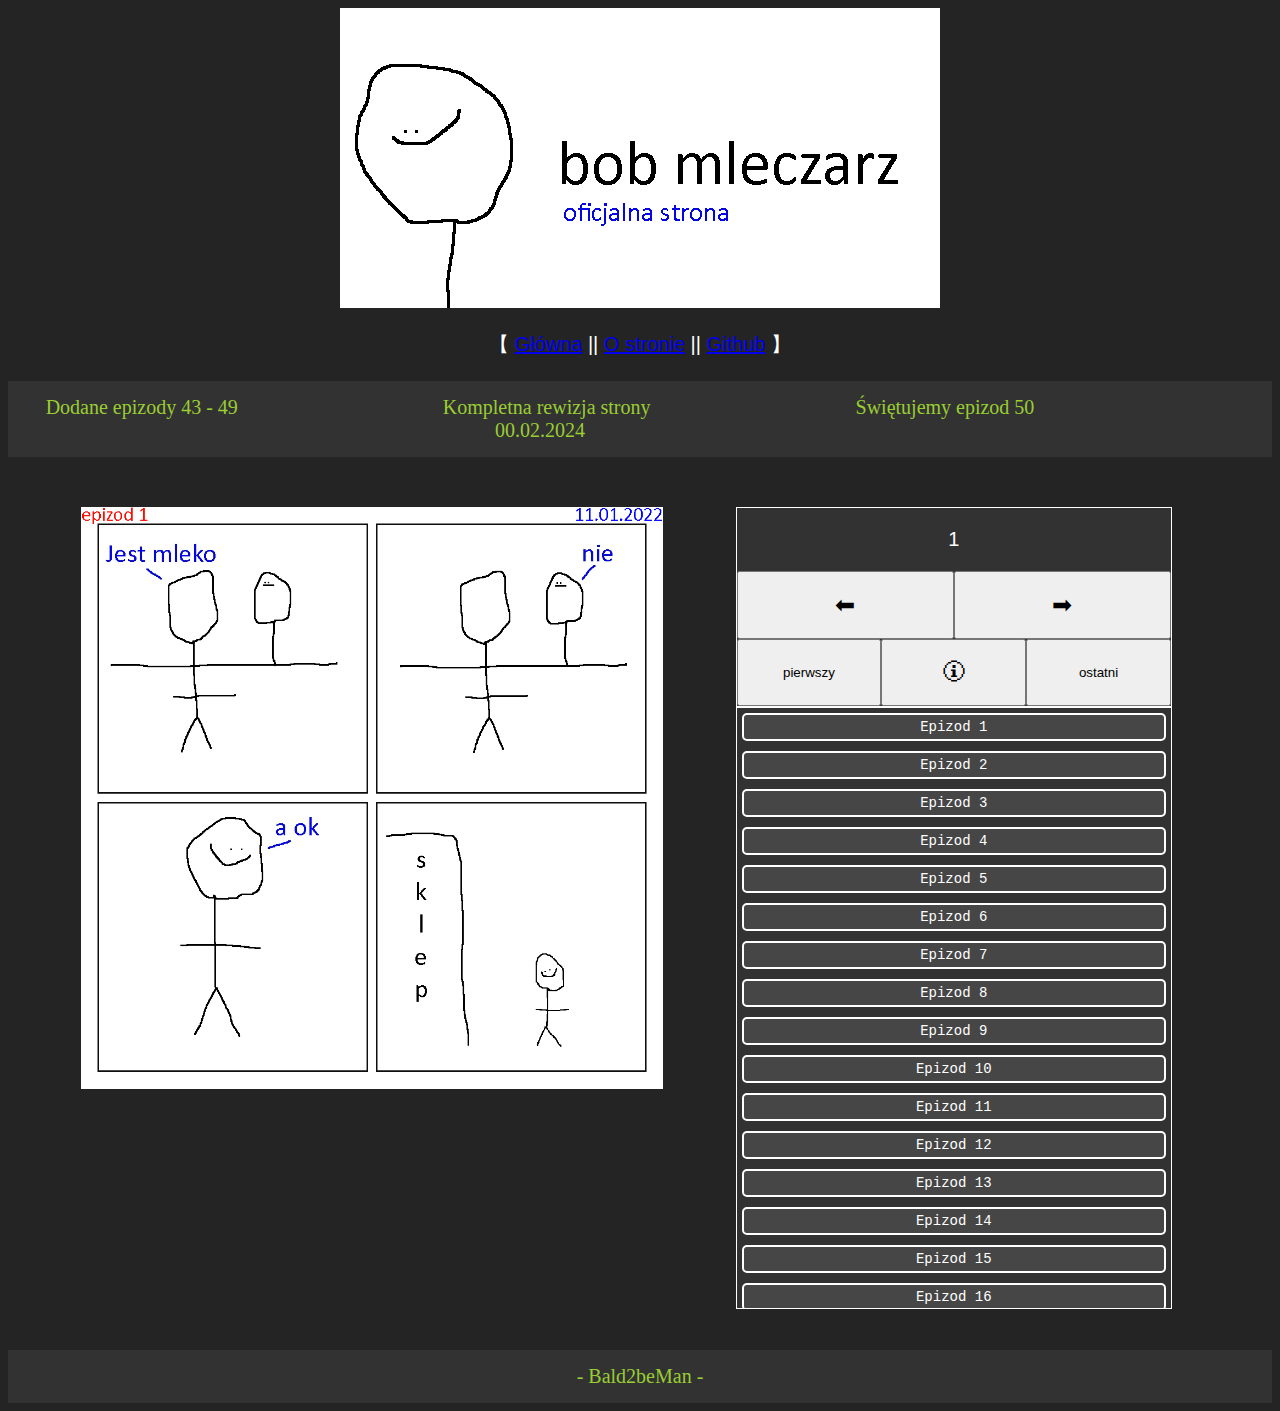
==== commit 5b197a36: "added github link" ====
--- a/index.html
+++ b/index.html
@@ -15,6 +15,8 @@
         <a href="./index.html">Główna</a>
         <span>||</span>
         <a href="./about.html">O stronie</a>
+        <span>||</span>
+        <a href="https://github.com/NapewnoScibi/lepszyBOB" target="_blank" rel="noopener noreferrer">Github</a>
         <span>】</span>
     </div>
     <br>
@@ -96,4 +98,4 @@
     </div>
     </body>
     </html>
-    <script src="mleko.js"></script>
+    <script src="mleko.js"></script>